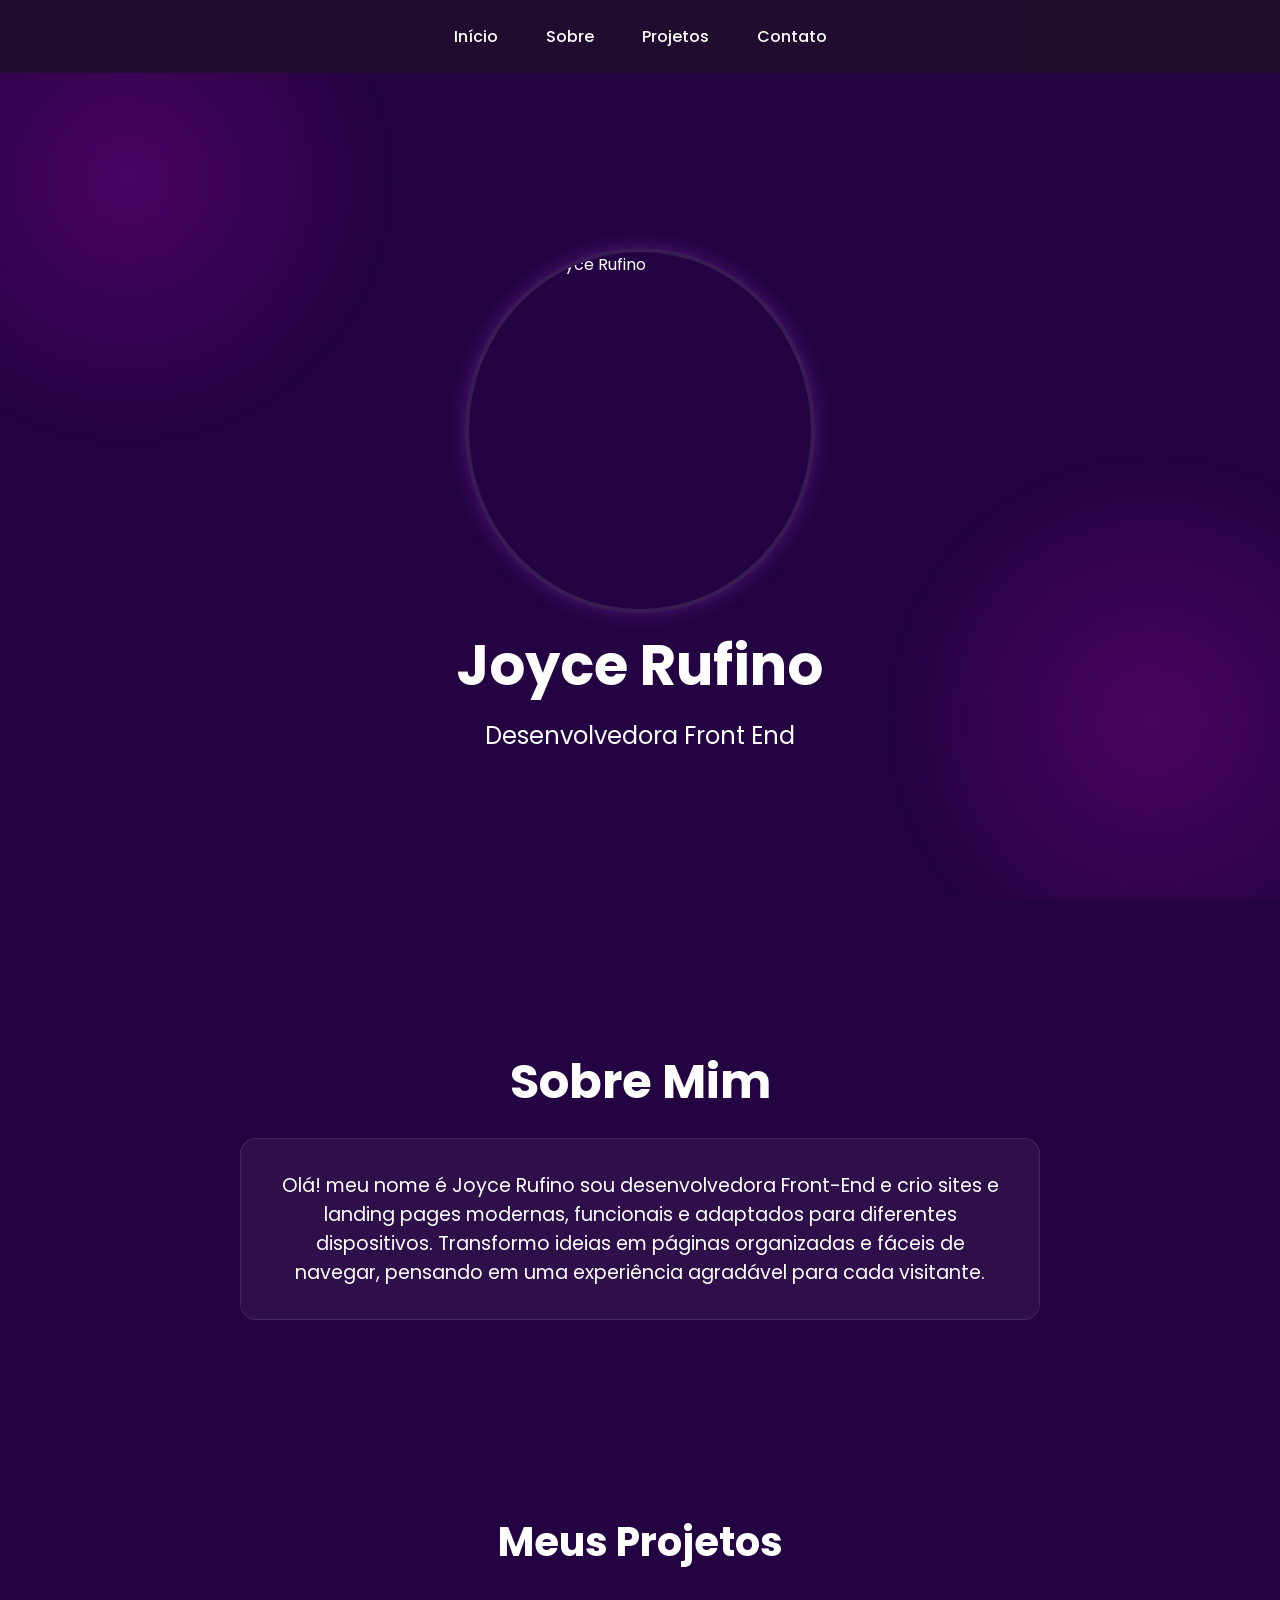
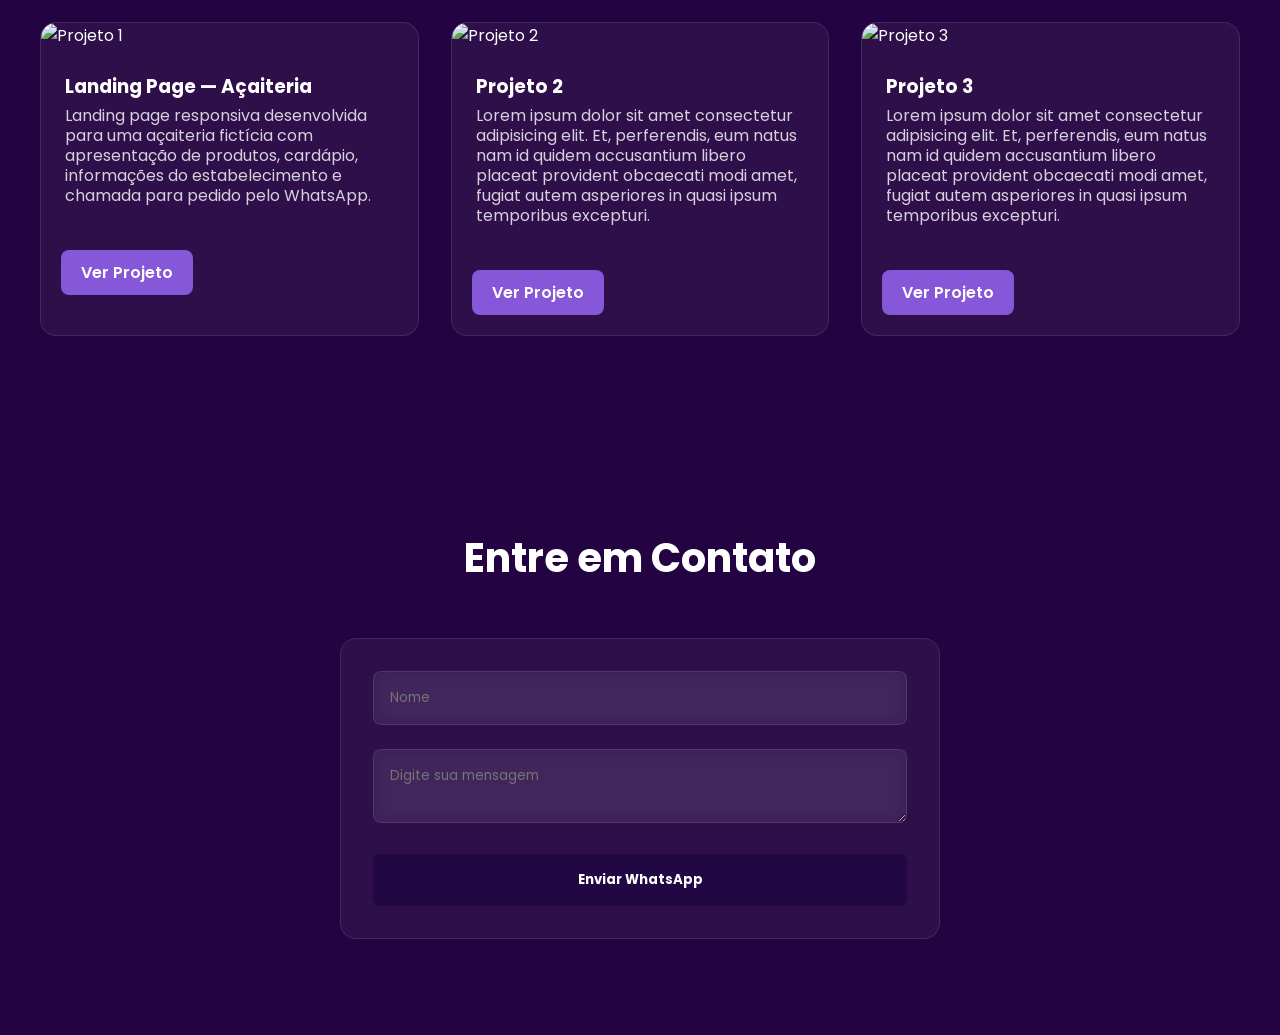
==== index.html @ 89a8b40a "publicando" ====
<!DOCTYPE html>
<html lang="pt-br">
<head>
    <meta charset="UTF-8">
    <meta name="viewport" content="width=device-width, initial-scale=1.0">
    <title>Joyce Rufino Desenvolvedora Front-End</title>
    <link rel="stylesheet" href="styles.css">
</head>
<body>
    <div class="particulas"></div>

    <header>
            <nav class="navegacao">
                <ul class="menu">
                    <li><a href="#inicio" class="menu-link">Início</a></li>
                    <li><a href="#sobre" class="menu-link">Sobre</a></li>
                    <li><a href="#projetos" class="menu-link">Projetos</a></li>
                    <li><a href="#contato" class="menu-link">Contato</a></li>
                </ul>
            </nav>
    </header>

    <main id="inicio" class="cabecalho">
        <img src="img/eu.png" alt="foto de Joyce Rufino" class="foto-perfil">
        <h1>Joyce Rufino</h1>
        <p class="subtitulo">Desenvolvedora Front End</p>
    </main>

    <section id="sobre" class="sobre">
            <h2 class="sobre-titulo">Sobre Mim</h2>
            <div class="sobre-caixa">
                <p class="sobre-paragrafo">Olá! meu nome é Joyce Rufino sou desenvolvedora Front-End e crio sites e landing pages modernas, funcionais e adaptados para diferentes dispositivos. Transformo ideias em páginas organizadas e fáceis de navegar, pensando em uma experiência agradável para cada visitante.
</p>
            </div>

        </section>

        <section id="projetos" class="projetos">
            <h2 class="projetos-titulo">Meus Projetos</h2>
            <div class="projetos-caixa">
                <div class="projetos-card">

                    <img src="img/acai.jpg" alt="Projeto 1" class="projetos-imagem">

                    <div class="caixa-textos-projetos">
                        <h3 class="info-projetos">Landing Page — Açaiteria</h3>
                        <p class="paragrafo-projeto">Landing page responsiva desenvolvida para uma açaiteria fictícia
            com apresentação de produtos, cardápio, informações do
            estabelecimento e chamada para pedido pelo WhatsApp.</p>
                    </div>

                    <a href="#" class="botao-projeto">Ver Projeto</a>


                </div>

                <div class="projetos-card">
                    
                    <img src="img/pizzaria.jpg" alt="Projeto 2" class="projetos-imagem">

                    <div class="caixa-textos-projetos">
                        <h3 class="info-projetos">Projeto 2</h3>
                        <p class="paragrafo-projeto">Lorem ipsum dolor sit amet consectetur adipisicing elit. Et, perferendis, eum natus nam id quidem accusantium libero placeat provident obcaecati modi amet, fugiat autem asperiores in quasi ipsum temporibus excepturi.</p>
                    </div>

                    <a href="#" class="botao-projeto">Ver Projeto</a>
                    


                </div>

                <div class="projetos-card">
                    
                    <img src="img/doce.jpg" alt="Projeto 3" class="projetos-imagem">

                    <div class="caixa-textos-projetos">
                        <h3 class="info-projetos">Projeto 3</h3>
                        <p class="paragrafo-projeto">Lorem ipsum dolor sit amet consectetur adipisicing elit. Et, perferendis, eum natus nam id quidem accusantium libero placeat provident obcaecati modi amet, fugiat autem asperiores in quasi ipsum temporibus excepturi.</p>
                    </div>

                    <a href="#" class="botao-projeto">Ver Projeto</a>


                </div>

            </div>

        </section>

        <section id="contato" class="contato">
            <h2 class="contato-titulo">Entre em Contato</h2>
         <form action="" class="form" id="form">
            <div class="grupo-form">
                <input type="text" placeholder="Nome" class="campo-form">
            </div>
            <div class="grupo-form">
                <textarea name="" id="" placeholder="Digite sua mensagem" class="campo-form"></textarea>
            </div>

            <button type="submit" class="botao-form">Enviar WhatsApp</button>

         </form>
        </section>
        <script src="script.js"></script>

    
</body>
</html>
---- styles.css ----
@import url('https://fonts.googleapis.com/css2?family=Poppins:wght@300;400;500;600;700&display=swap');
*{
    margin: 0;
    padding: 0;
    box-sizing: border-box;
    font-family: "Poppins", sans-serif;
}

html{
    scroll-behavior: smooth;
}

:root{
    --primaria:#2f1c41;
    --secundaria:#8757da;
    --escuro: rgb(35, 3, 65);
    --claro: #fff;
    --vidro: rgba(255, 255, 255, 0.1);
}

body{
    background-color: var(--escuro);
    color: var(--claro);

}

.navegacao{
    position: fixed;
    top: 0;
    background-color: rgba(30, 15, 42, 0.8);
    width: 100%;
    z-index: 100;
    padding: 1.5rem;
}

.menu{
    display: flex;
    justify-content: center;
    list-style: none;
    gap: 3rem;
}

.menu a{
    text-decoration: none;
    color: var(--claro);
    font-weight: 500;
    position: relative;
    padding: 0.5rem 0;

}

.menu-link::after{
    content: '';
    height: 2px;
    width: 0;
    position: absolute;
    bottom: 0;
    left: 0;
    background: linear-gradient(90deg, purple, rgb(207, 77, 207));
    transition: width 0.5s ease;
    
}
.menu-link:hover::after{
    width: 100%;
}

.cabecalho{
    margin-top: 50px;
    display: flex;
    justify-content: center;
    align-items: center;
    flex-direction: column;
    min-height: 100vh;
}

.foto-perfil{
    width: 350px;
    height: 365px;
    box-shadow: 0 0 20px rgba(179, 70, 229, 0.3);
    border-radius: 50%;
    border: 4px solid var(--vidro);
    animation: flutuar 5s ease-in-out infinite;
}

h1{
    font-size: 3.5rem;
    color: white;
    font-weight: bold;
    margin: 10px;
}

.subtitulo{
    font-size: 1.5rem;
    color: var(--claro);
}

.sobre{
    padding: 6rem 2rem;

}

.sobre-titulo{
    font-size: 3rem;
    color: var(--claro);
    text-align: center;
    margin-bottom:20px ;

}

.sobre-caixa{
    padding: 2rem;
    max-width: 800px;
    margin: 0 auto;
    border-radius: 16px;
    border: 1px solid var(--vidro);
    background-color: rgba(255, 255, 255, 0.05);
    backdrop-filter: blur(10px);

}

.sobre-paragrafo{
    text-align: center;
    font-size: 1.2rem;

}

.projetos{
    padding: 6rem 2rem;

}

.projetos-titulo{
    text-align: center;
    font-size: 2.5rem;
    margin-bottom: 50px;


}

.projetos-caixa{
    display: grid;
    grid-template-columns: repeat(auto-fit, minmax(300px, 1fr) );
    gap: 2rem;
    max-width: 1200px;
    margin: 0 auto;


}

.projetos-card{
     background-color: rgba(255, 255, 255, 0.05);
     backdrop-filter: blur(10px);
     border-radius: 16px;
     border: 1px solid var(--vidro);
     overflow: hidden;
     transition: all 0.5s ease;
     cursor: pointer;


}

.projetos-card:hover{
    box-shadow: 0 10px 20px rgba(154, 24, 214, 0.2);
    transform: translateY(-10px) scale(1.03);
    
}


.projetos-imagem{
    height: 200px;
    width: 100%;
    object-fit: cover;


}

.info-projetos{
    margin-bottom: 5px;

}

.paragrafo-projeto{
    color: rgba(255, 255, 255, 0.808);
    line-height: 1.25rem;

}

.caixa-textos-projetos{
    padding: 1.5rem;
}

.botao-projeto {
    display: inline-block;
    margin-top: 20px;
    margin-bottom: 20px;
    margin-left: 20px;
    padding: 10px 20px;
    border-radius: 8px;
    background-color: var(--secundaria);
    color: var(--claro);
    text-decoration: none;
    font-weight: 600;
    transition: 0.3s;
}

.botao-projeto:hover {
    transform: translateY(-3px);
    box-shadow: 0 8px 15px rgba(122, 27, 211, 0.3);}

.contato{
    padding: 6rem 2rem;

}

.contato-titulo{
    text-align: center;
    font-size: 2.5rem;
    margin-bottom: 50px;

}

.form{
    max-width: 600px;
    margin: 0 auto;
    background-color: rgba(255, 255, 255, 0.05);
    backdrop-filter: blur(10px);
    padding: 2rem;
    border: 1px solid var(--vidro);
    border-radius: 16px;


}

.grupo-form{
    margin-bottom: 1.5rem;

}

.campo-form{
    width: 100%;
    padding: 1rem;
    background-color: rgba(255, 255, 255, 0.05);
    backdrop-filter: blur(10px);
    border-radius: 8px;
    color: var(--claro);
    border: 1px solid var(--vidro);
    outline: none;


}

.campo-form:focus{
    border-color: var(--secundaria);
    box-shadow: 0 10px 20px rgba(122, 27, 211, 0.2);
}

.botao-form{
    color: var(--claro);
    background-color: rgb(33, 7, 68);
    padding: 1rem 2rem;
    border: none;
    border-radius: 8px;
    cursor: pointer;
    font-weight: bold;
    width: 100%;
    transition:all 0.5 ease ;
}

.botao-form:hover{
    transform: translateY(-4px);
    box-shadow: 0 10px 20px rgba(120, 39, 196, 0.2);
}

.particulas{
    position: fixed;
    top: 0;
    left: 0;
    width: 100%;
    height: 100%;
    z-index: -1;
    opacity: 0.5;
    background: radial-gradient(circle at 10% 20%, rgba(216, 8, 216, 0.438) 0%, transparent 20%),
    radial-gradient(circle at 90% 80%, rgba(156, 8, 156, 0.671) 0%, transparent 20%)
    

}

@keyframes flutuar {
    0%, 100%{
        transform: translateY(0);
    }   
    
    50%{
        transform: translateY(-20px);
    }


}

/* =========================
   RESPONSIVIDADE
========================= */

/* Tablets */
@media (max-width: 768px) {

    /* MENU */
    .navegacao {
        padding: 1rem;
    }

    .menu {
        gap: 1.5rem;
    }

    .menu a {
        font-size: 0.95rem;
    }


    /* CABEÇALHO */
    .cabecalho {
        padding: 2rem;
        margin-top: 40px;
    }

    .foto-perfil {
        width: 280px;
        height: 290px;
    }

    h1 {
        font-size: 2.8rem;
        text-align: center;
    }

    .subtitulo {
        font-size: 1.3rem;
        text-align: center;
    }


    /* SOBRE */
    .sobre {
        padding: 5rem 1.5rem;
    }

    .sobre-titulo {
        font-size: 2.5rem;
    }

    .sobre-caixa {
        padding: 1.5rem;
    }

    .sobre-paragrafo {
        font-size: 1.05rem;
    }


    /* PROJETOS */
    .projetos {
        padding: 5rem 1.5rem;
    }

    .projetos-titulo {
        font-size: 2.5rem;
        margin-bottom: 35px;
    }

    .projetos-caixa {
        grid-template-columns: repeat(2, 1fr);
        gap: 1.5rem;
    }

    .projetos-imagem {
        height: 180px;
    }


    /* CONTATO */
    .contato {
        padding: 5rem 1.5rem;
    }

    .contato-titulo {
        font-size: 2.5rem;
        margin-bottom: 35px;
    }

}


/* Celulares */
@media (max-width: 600px) {

    /* MENU */
    .navegacao {
        padding: 0.9rem 0.5rem;
    }

    .menu {
        gap: 1rem;
    }

    .menu a {
        font-size: 0.85rem;
    }


    /* CABEÇALHO */
    .cabecalho {
        min-height: 100vh;
        padding: 1rem;
    }

    .foto-perfil {
        width: 220px;
        height: 230px;
    }

    h1 {
        font-size: 2.2rem;
        margin: 15px 0 5px;
    }

    .subtitulo {
        font-size: 1.1rem;
    }


    /* SOBRE */
    .sobre {
        padding: 4rem 1rem;
    }

    .sobre-titulo {
        font-size: 2rem;
        margin-bottom: 25px;
    }

    .sobre-caixa {
        padding: 1.3rem;
    }

    .sobre-paragrafo {
        font-size: 1rem;
        line-height: 1.6;
    }


    /* PROJETOS */
    .projetos {
        padding: 4rem 1rem;
    }

    .projetos-titulo {
        font-size: 2rem;
        margin-bottom: 30px;
    }

    .projetos-caixa {
        grid-template-columns: 1fr;
        gap: 1.5rem;
    }

    .projetos-card {
        width: 100%;
    }

    .projetos-imagem {
        height: 200px;
    }

    .caixa-textos-projetos {
        padding: 1.3rem;
    }

    .paragrafo-projeto {
        font-size: 0.95rem;
        line-height: 1.5rem;
    }


    /* CONTATO */
    .contato {
        padding: 4rem 1rem;
    }

    .contato-titulo {
        font-size: 2rem;
        margin-bottom: 30px;
    }

    .form {
        padding: 1.3rem;
    }

    .campo-form {
        padding: 0.9rem;
        font-size: 0.95rem;
    }

    .botao-form {
        padding: 0.9rem;
    }

}


/* Celulares muito pequenos */
@media (max-width: 380px) {

    .menu {
        gap: 0.7rem;
    }

    .menu a {
        font-size: 0.75rem;
    }

    .foto-perfil {
        width: 190px;
        height: 200px;
    }

    h1 {
        font-size: 1.9rem;
    }

    .subtitulo {
        font-size: 1rem;
    }

    .sobre-titulo,
    .projetos-titulo,
    .contato-titulo {
        font-size: 1.8rem;
    }

}
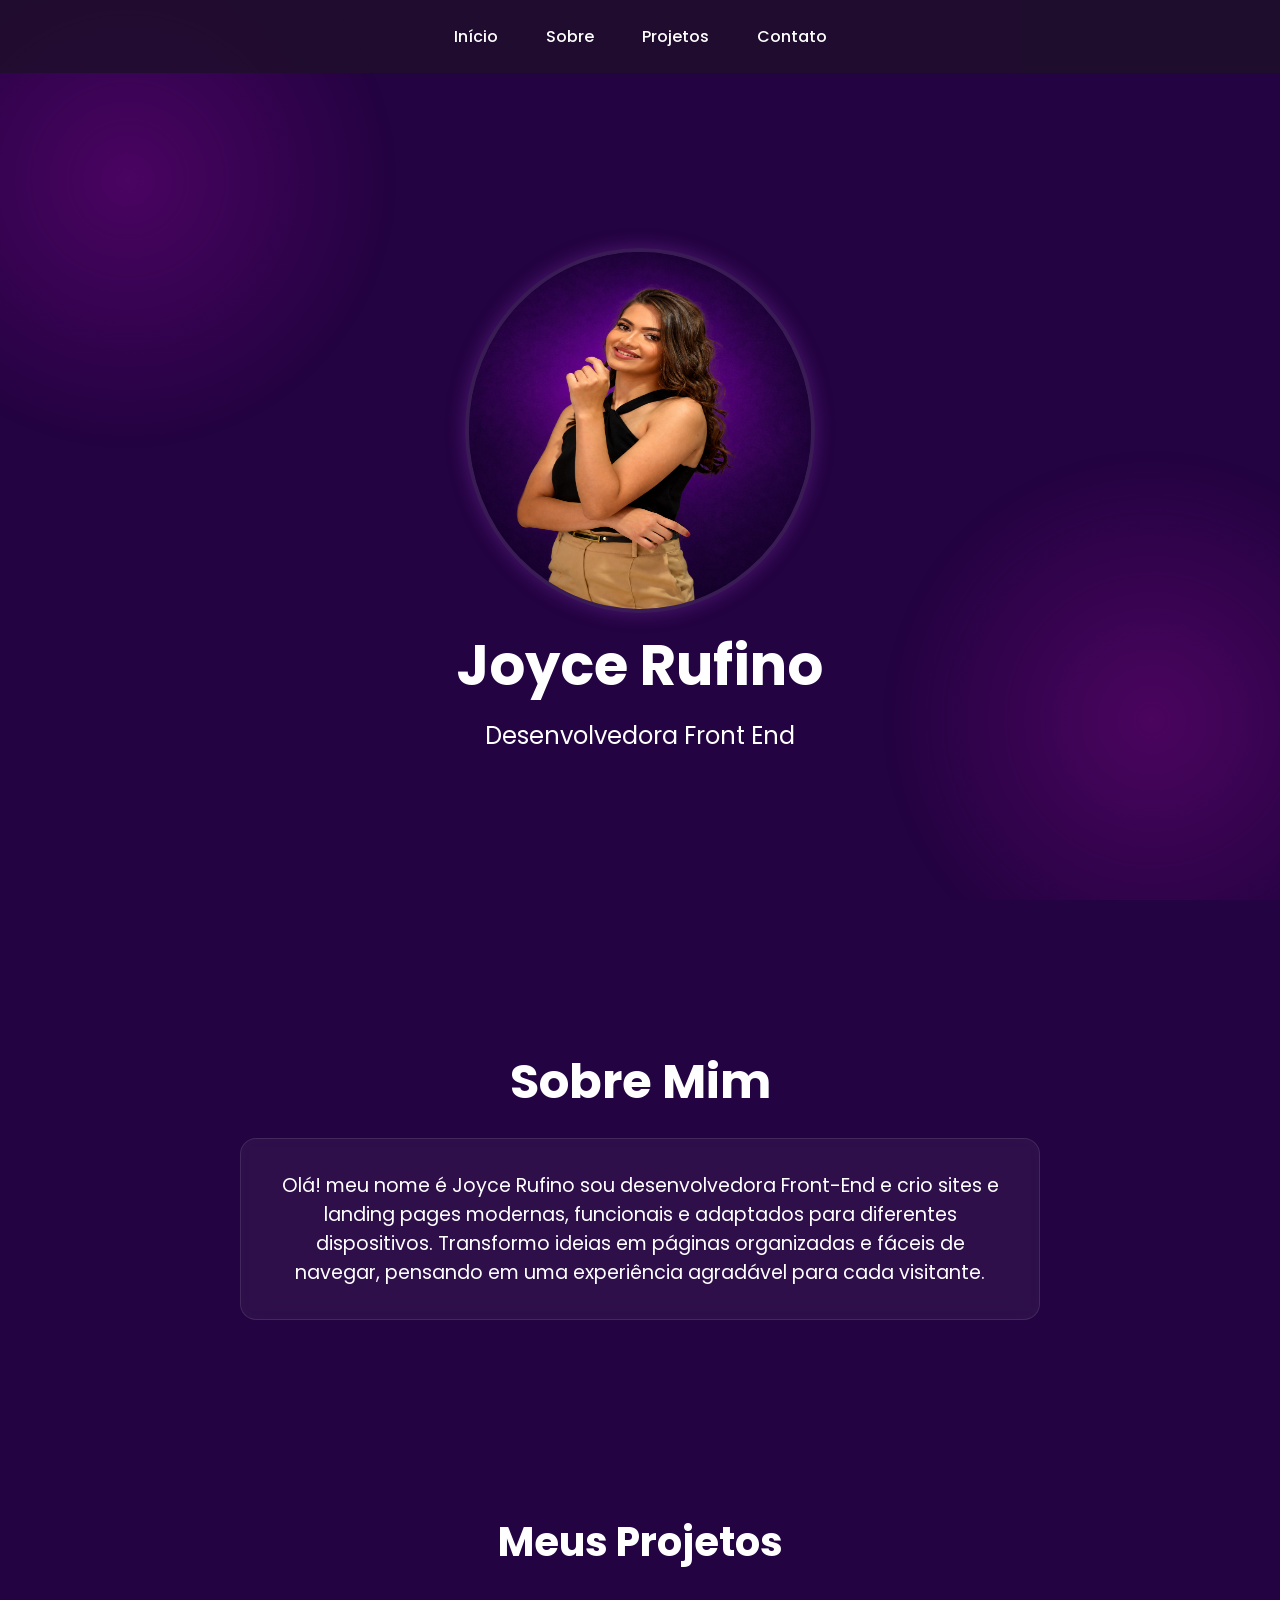
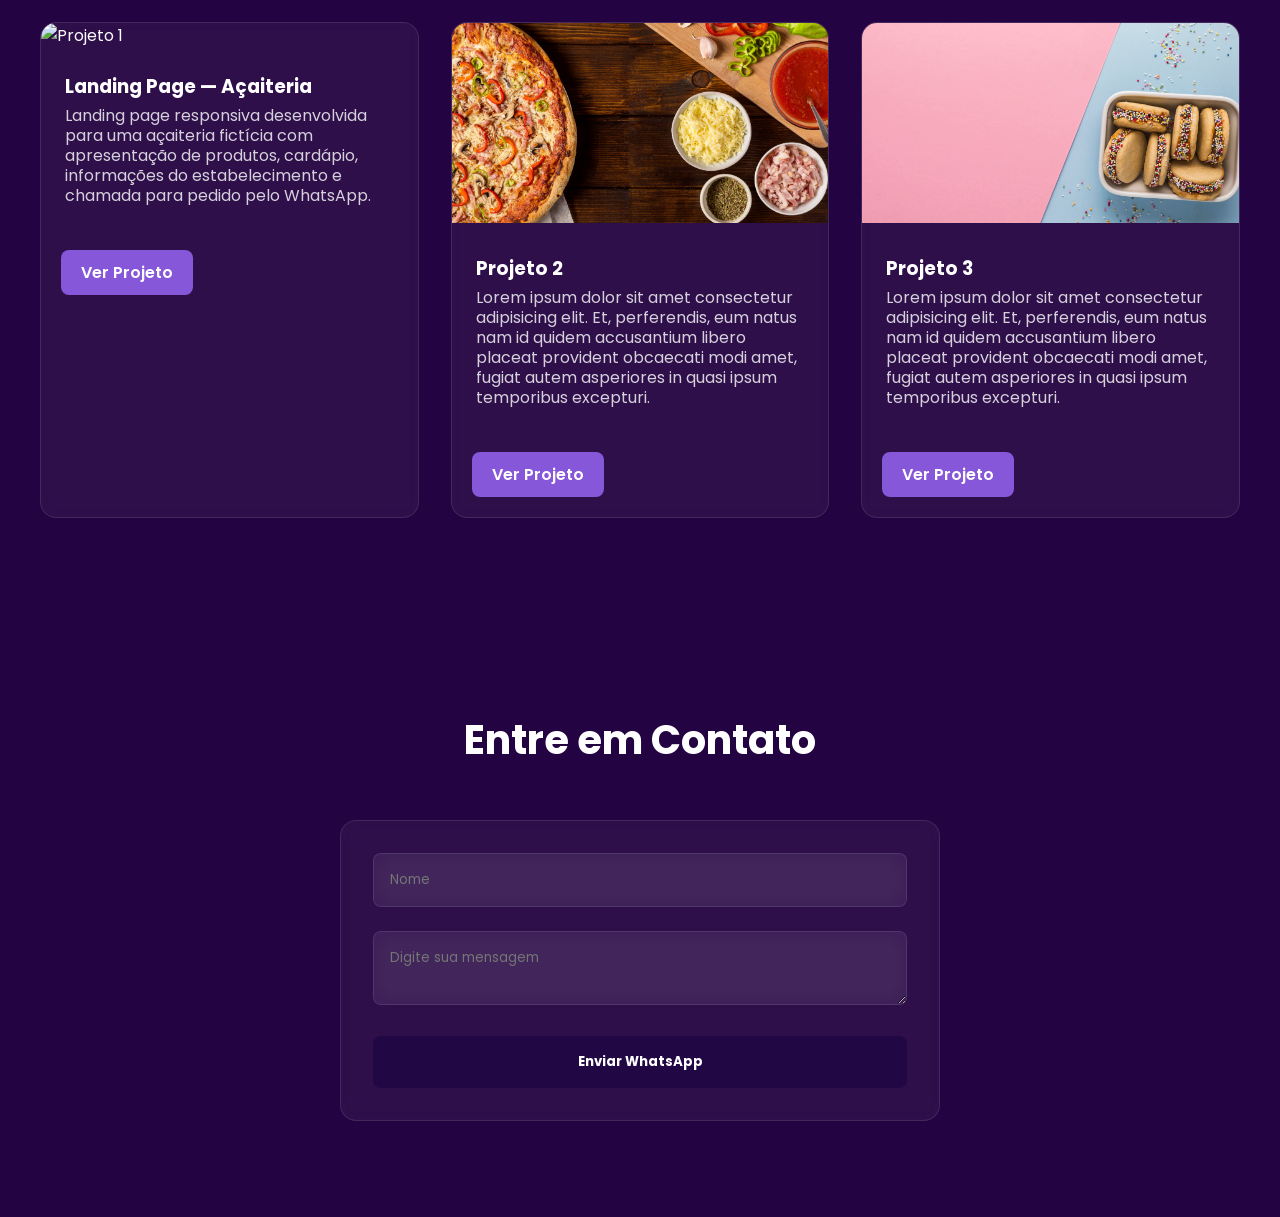
==== commit bf7fb11b: "Update index.html" ====
--- a/index.html
+++ b/index.html
@@ -49,7 +49,7 @@
             estabelecimento e chamada para pedido pelo WhatsApp.</p>
                     </div>
 
-                    <a href="#" class="botao-projeto">Ver Projeto</a>
+                    <a href="acaiteria 1/index.html" class="botao-projeto">Ver Projeto</a>
 
 
                 </div>
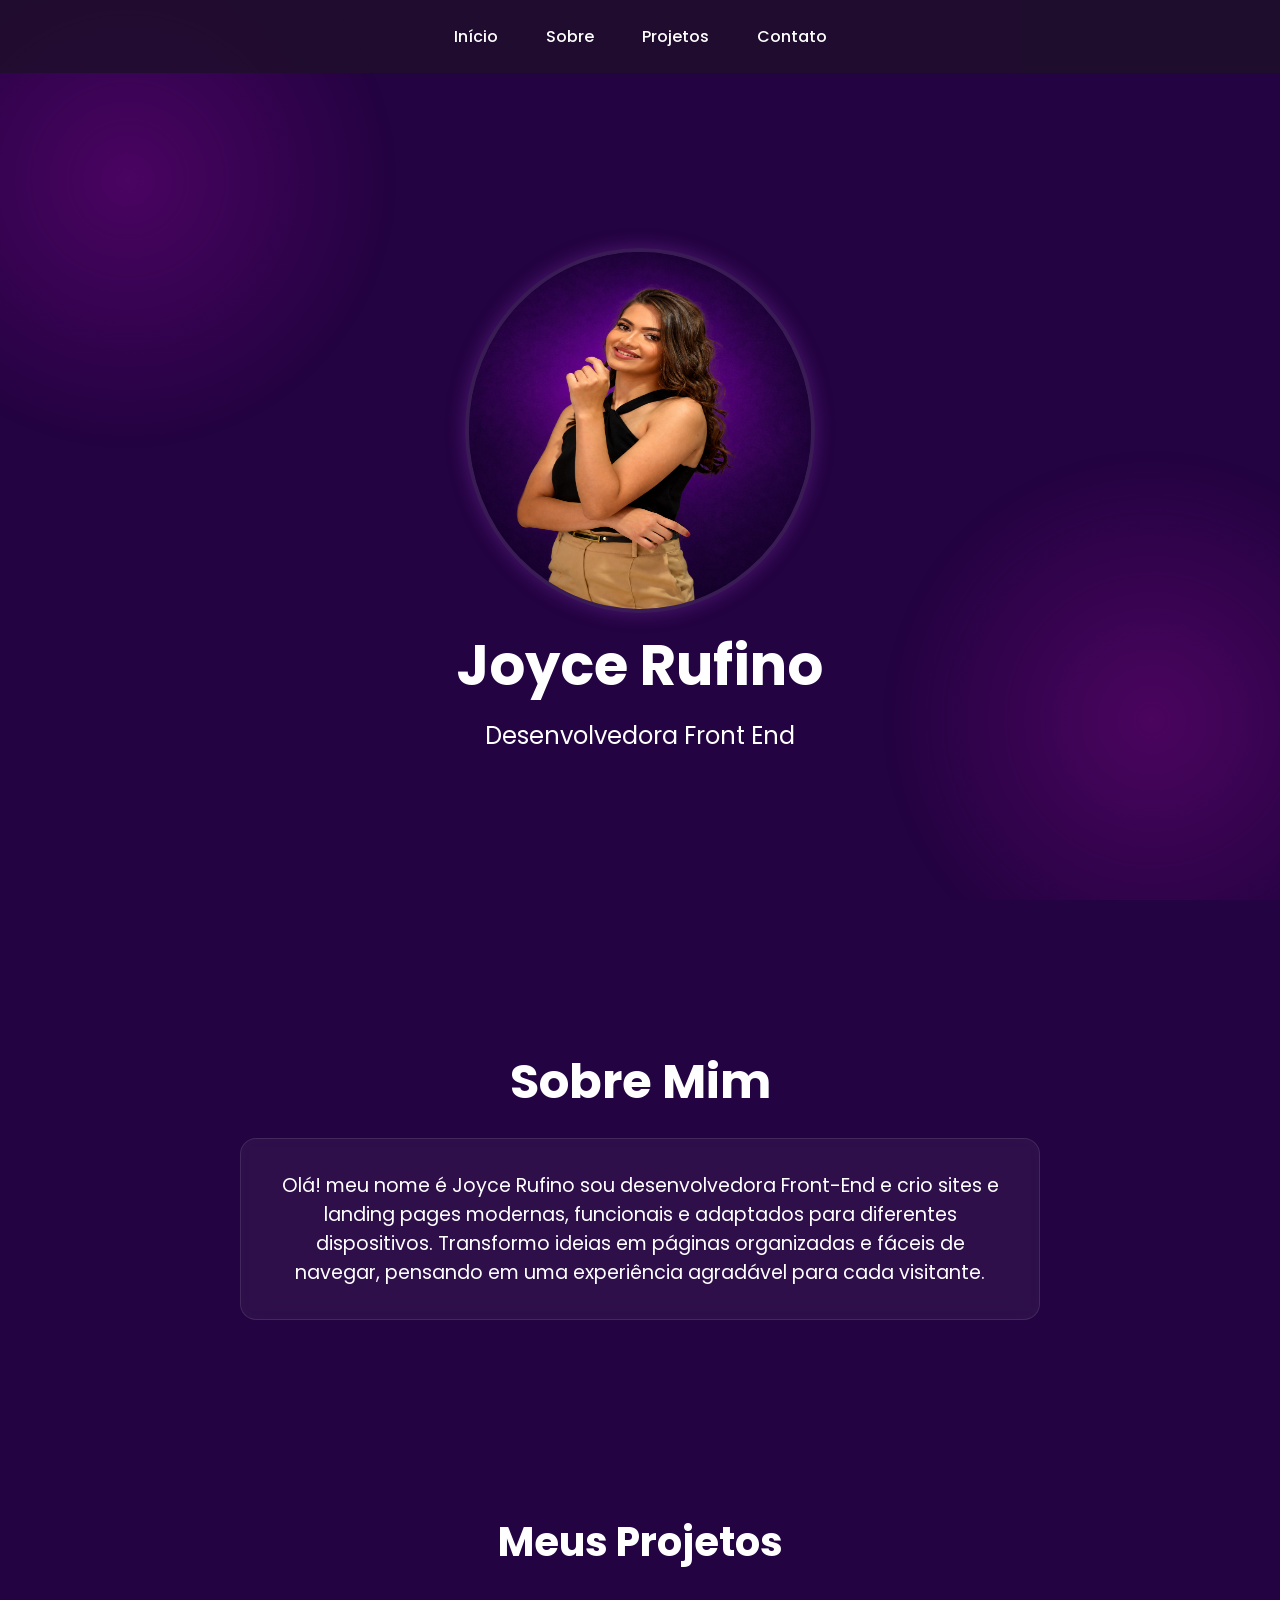
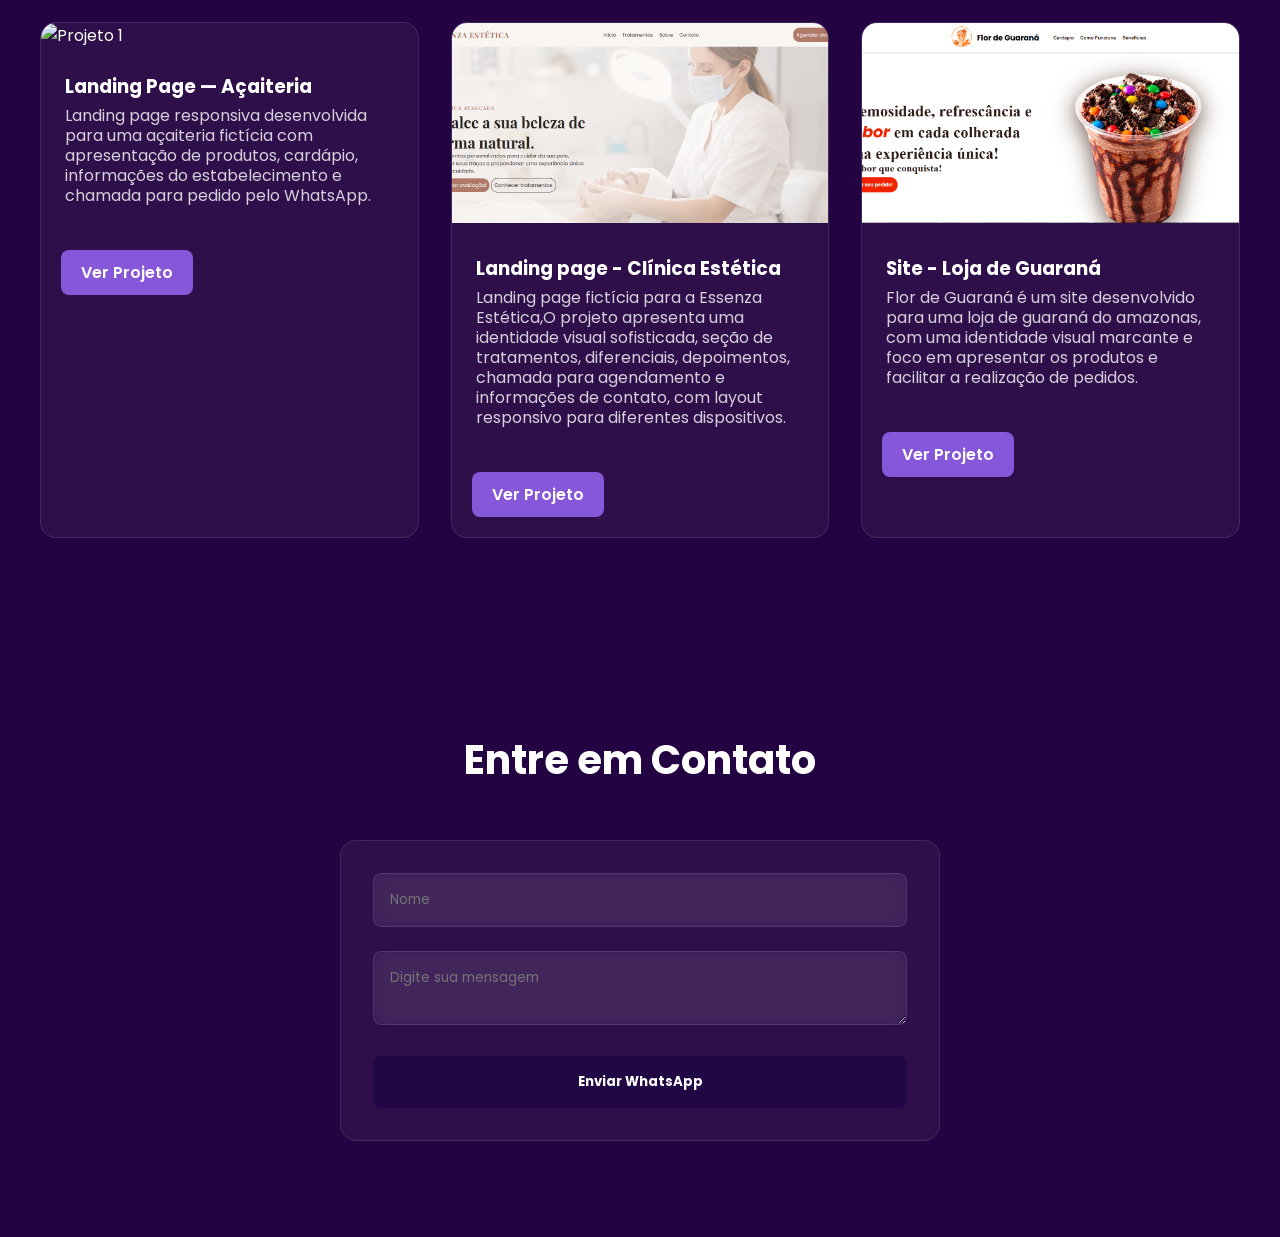
==== commit aa02e1a9: "atualização" ====
--- a/index.html
+++ b/index.html
@@ -49,21 +49,21 @@
             estabelecimento e chamada para pedido pelo WhatsApp.</p>
                     </div>
 
-                    <a href="acaiteria 1/index.html" class="botao-projeto">Ver Projeto</a>
+                    <a href="acaiteria 1/index.html" class="botao-projeto" target="_blank">Ver Projeto</a>
 
 
                 </div>
 
                 <div class="projetos-card">
                     
-                    <img src="img/pizzaria.jpg" alt="Projeto 2" class="projetos-imagem">
+                    <img src="img/clinica.png" alt="Projeto 2" class="projetos-imagem">
 
                     <div class="caixa-textos-projetos">
-                        <h3 class="info-projetos">Projeto 2</h3>
-                        <p class="paragrafo-projeto">Lorem ipsum dolor sit amet consectetur adipisicing elit. Et, perferendis, eum natus nam id quidem accusantium libero placeat provident obcaecati modi amet, fugiat autem asperiores in quasi ipsum temporibus excepturi.</p>
+                        <h3 class="info-projetos">Landing page - Clínica Estética</h3>
+                        <p class="paragrafo-projeto">Landing page fictícia para a Essenza Estética,O projeto apresenta uma identidade visual sofisticada, seção de tratamentos, diferenciais, depoimentos, chamada para agendamento e informações de contato, com layout responsivo para diferentes dispositivos.</p>
                     </div>
 
-                    <a href="#" class="botao-projeto">Ver Projeto</a>
+                    <a href="Clinica estetica/index.html" class="botao-projeto" target="_blank">Ver Projeto</a>
                     
 
 
@@ -71,14 +71,14 @@
 
                 <div class="projetos-card">
                     
-                    <img src="img/doce.jpg" alt="Projeto 3" class="projetos-imagem">
+                    <img src="img/guarana.png" alt="Projeto 3" class="projetos-imagem">
 
                     <div class="caixa-textos-projetos">
-                        <h3 class="info-projetos">Projeto 3</h3>
-                        <p class="paragrafo-projeto">Lorem ipsum dolor sit amet consectetur adipisicing elit. Et, perferendis, eum natus nam id quidem accusantium libero placeat provident obcaecati modi amet, fugiat autem asperiores in quasi ipsum temporibus excepturi.</p>
+                        <h3 class="info-projetos">Site - Loja de Guaraná</h3>
+                        <p class="paragrafo-projeto">Flor de Guaraná é um site desenvolvido para uma loja de guaraná do amazonas, com uma identidade visual marcante e foco em apresentar os produtos e facilitar a realização de pedidos.</p>
                     </div>
 
-                    <a href="#" class="botao-projeto">Ver Projeto</a>
+                    <a href="flor-guarana/index.html" class="botao-projeto" target="_blank">Ver Projeto</a>
 
 
                 </div>
